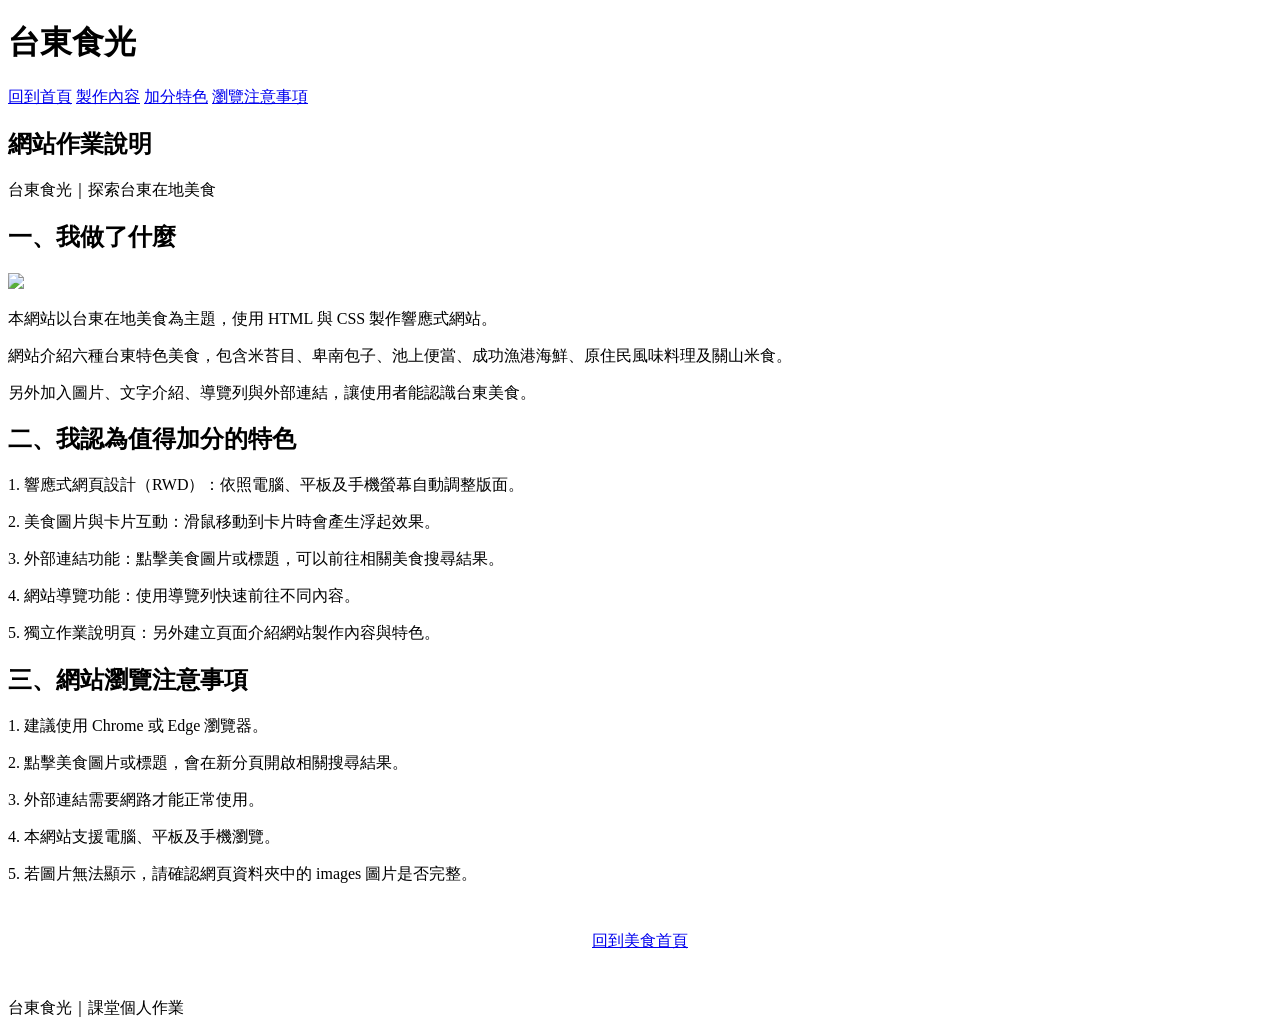
==== about.html @ 5daea2d1 "Create about.html" ====
<!DOCTYPE html>
<html lang="zh-Hant">
<head>
    <meta charset="UTF-8">
    <meta name="viewport" content="width=device-width, initial-scale=1.0">
    <link rel="stylesheet" href="style.css">
    <title>作業說明｜台東食光</title>
</head>
<body>

    <header>
        <h1>台東食光</h1>
        <nav>
            <a href="index.html">回到首頁</a>
            <a href="#work">製作內容</a>
            <a href="#features">加分特色</a>
            <a href="#notes">瀏覽注意事項</a>
        </nav>
    </header>

    <main>
        <section class="hero">
            <h2>網站作業說明</h2>
            <p>台東食光｜探索台東在地美食</p>
        </section>

        <section id="about">
            <h2 id="work">一、我做了什麼</h2>
            <div class="author-photo">
    <img src="images/my-photo.jpg"
</div>
            <p>本網站以台東在地美食為主題，使用 HTML 與 CSS 製作響應式網站。</p>
            <p>網站介紹六種台東特色美食，包含米苔目、卑南包子、池上便當、成功漁港海鮮、原住民風味料理及關山米食。</p>
            <p>另外加入圖片、文字介紹、導覽列與外部連結，讓使用者能認識台東美食。</p>
        </section>

        <section id="features">
            <h2>二、我認為值得加分的特色</h2>
            <p>1. 響應式網頁設計（RWD）：依照電腦、平板及手機螢幕自動調整版面。</p>
            <p>2. 美食圖片與卡片互動：滑鼠移動到卡片時會產生浮起效果。</p>
            <p>3. 外部連結功能：點擊美食圖片或標題，可以前往相關美食搜尋結果。</p>
            <p>4. 網站導覽功能：使用導覽列快速前往不同內容。</p>
            <p>5. 獨立作業說明頁：另外建立頁面介紹網站製作內容與特色。</p>
        </section>

        <section id="notes">
            <h2>三、網站瀏覽注意事項</h2>
            <p>1. 建議使用 Chrome 或 Edge 瀏覽器。</p>
            <p>2. 點擊美食圖片或標題，會在新分頁開啟相關搜尋結果。</p>
            <p>3. 外部連結需要網路才能正常使用。</p>
            <p>4. 本網站支援電腦、平板及手機瀏覽。</p>
            <p>5. 若圖片無法顯示，請確認網頁資料夾中的 images 圖片是否完整。</p>
        </section>

        <div style="text-align:center; padding:30px;">
            <a href="index.html">回到美食首頁</a>
        </div>
    </main>

    <footer>
        <p>台東食光｜課堂個人作業</p>
    </footer>

</body>
</html>
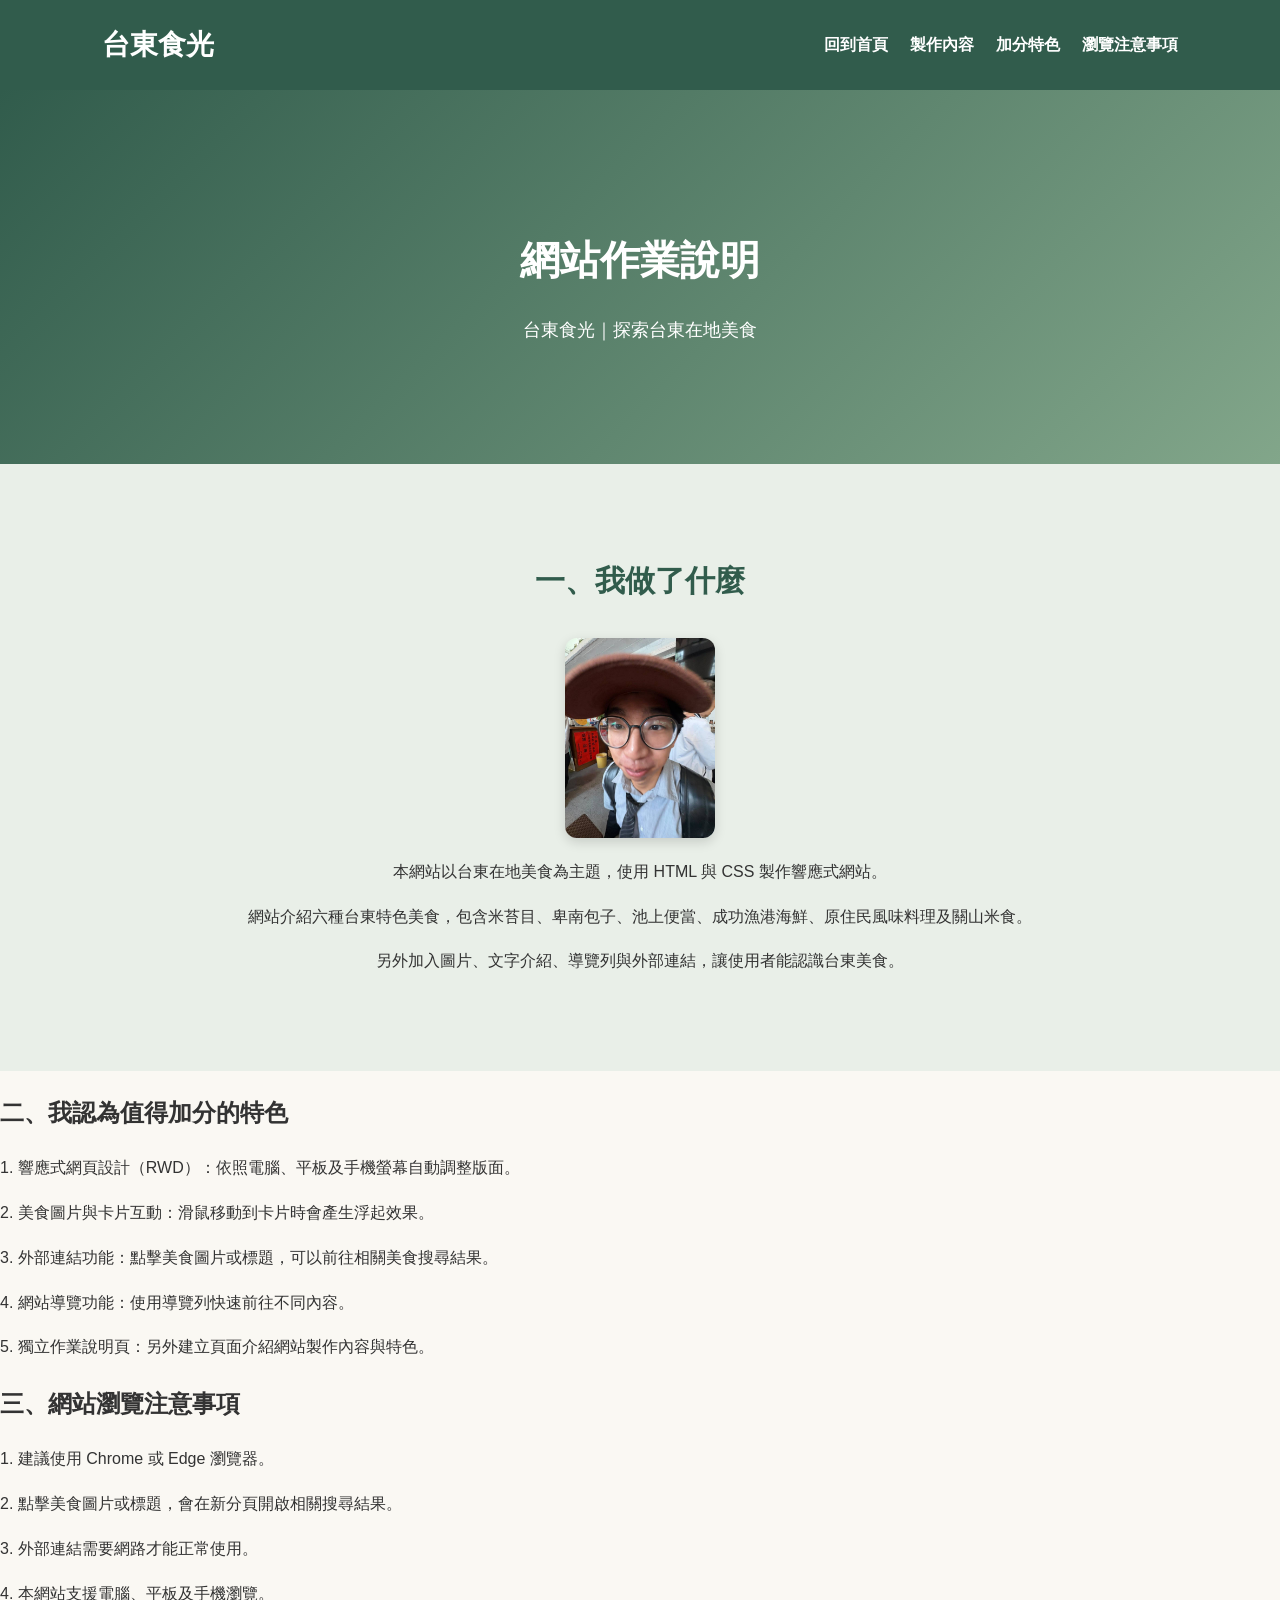
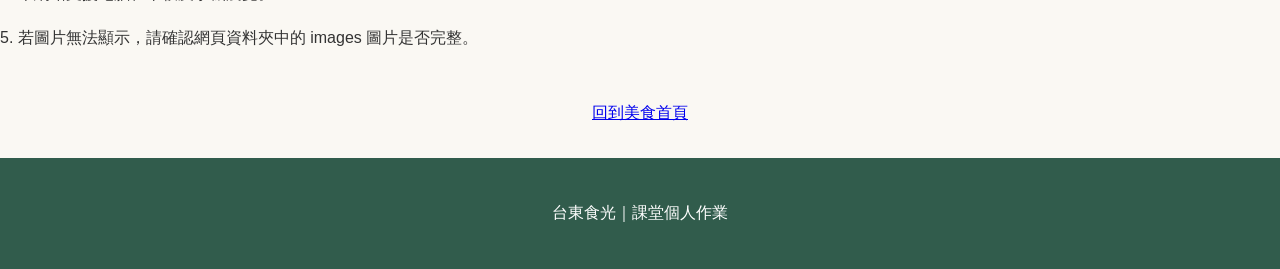
==== commit 44518198: "Update about.html" ====
--- a/about.html
+++ b/about.html
@@ -28,7 +28,7 @@
         <section id="about">
             <h2 id="work">一、我做了什麼</h2>
             <div class="author-photo">
-    <img src="images/my-photo.jpg"
+    <img src="my-photo.jpg"
 </div>
             <p>本網站以台東在地美食為主題，使用 HTML 與 CSS 製作響應式網站。</p>
             <p>網站介紹六種台東特色美食，包含米苔目、卑南包子、池上便當、成功漁港海鮮、原住民風味料理及關山米食。</p>
--- a/style.css
+++ b/style.css
@@ -0,0 +1,227 @@
+
+/* 全網站基本設定 */
+* {
+    box-sizing: border-box;
+}
+
+html {
+    scroll-behavior: smooth;
+}
+
+body {
+    margin: 0;
+    font-family: "Microsoft JhengHei", sans-serif;
+    color: #333;
+    background-color: #faf8f3;
+    line-height: 1.8;
+}
+
+/* 導覽列 */
+header {
+    background-color: #315c4c;
+    color: white;
+    padding: 20px 8%;
+    display: flex;
+    justify-content: space-between;
+    align-items: center;
+    flex-wrap: wrap;
+}
+
+header h1 {
+    margin: 0;
+    font-size: 28px;
+}
+
+nav {
+    display: flex;
+    flex-wrap: wrap;
+    gap: 22px;
+}
+
+nav a {
+    color: white;
+    text-decoration: none;
+    font-weight: bold;
+}
+
+nav a:hover {
+    color: #f4cf85;
+}
+
+/* 首頁主視覺 */
+.hero {
+    background: linear-gradient(135deg, #315c4c, #82a68a);
+    color: white;
+    text-align: center;
+    padding: 100px 20px;
+}
+
+.hero h2 {
+    font-size: 40px;
+    margin-bottom: 10px;
+}
+
+.hero p {
+    font-size: 18px;
+}
+
+.hero a {
+    display: inline-block;
+    margin-top: 20px;
+    padding: 12px 28px;
+    background-color: #f4cf85;
+    color: #315c4c;
+    border-radius: 30px;
+    text-decoration: none;
+    font-weight: bold;
+}
+
+/* 美食介紹區 */
+#foods,
+#about {
+    padding: 65px 8%;
+}
+
+#foods > h2,
+#about h2 {
+    text-align: center;
+    font-size: 30px;
+    color: #315c4c;
+}
+
+#foods > p {
+    text-align: center;
+    margin-bottom: 35px;
+}
+
+/* 美食卡片 */
+#foods {
+    display: grid;
+    grid-template-columns: repeat(3, minmax(0, 1fr));
+    gap: 22px;
+}
+
+#foods > h2,
+#foods > p {
+    grid-column: 1 / -1;
+}
+
+#foods article {
+    background-color: white;
+    padding: 20px;
+    border-radius: 15px;
+    box-shadow: 0 4px 15px rgba(0, 0, 0, 0.07);
+    transition: transform 0.3s;
+    min-width: 0;
+}
+
+#foods article:hover {
+    transform: translateY(-6px);
+}
+
+#foods article h3 {
+    color: #315c4c;
+}
+
+/* 六張美食圖片 */
+#foods article img {
+    width: 100%;
+    height: 180px;
+    object-fit: cover;
+    display: block;
+    border-radius: 10px;
+}
+
+/* 關於台東 */
+#about {
+    background-color: #e9efe8;
+    text-align: center;
+}
+
+/* 頁尾 */
+footer {
+    background-color: #315c4c;
+    color: white;
+    text-align: center;
+    padding: 25px;
+}
+
+/* 平板：兩欄 */
+@media (max-width: 768px) {
+    header {
+        flex-direction: column;
+        gap: 15px;
+    }
+
+    nav {
+        justify-content: center;
+        gap: 12px;
+    }
+
+    .hero {
+        padding: 65px 20px;
+    }
+
+    .hero h2 {
+        font-size: 28px;
+    }
+
+    #foods {
+        grid-template-columns: repeat(2, minmax(0, 1fr));
+        padding: 40px 5%;
+    }
+
+    #about {
+        padding: 45px 6%;
+    }
+}
+
+/* 手機：一欄 */
+@media (max-width: 480px) {
+    #foods {
+        grid-template-columns: 1fr;
+    }
+
+    .hero h2 {
+        font-size: 24px;
+    }
+
+    nav {
+        gap: 10px;
+        font-size: 14px;
+    }
+}
+
+/* 頁尾作業說明連結 */
+footer a {
+    display: inline-block;
+    color: #315c4c;
+    background-color: #f4cf85;
+    padding: 10px 25px;
+    border-radius: 25px;
+    text-decoration: none;
+    font-weight: bold;
+    transition: 0.3s;
+}
+
+footer a:hover {
+    background-color: white;
+    transform: translateY(-3px);
+}
+
+/* 作業說明頁面的個人照片 */
+.author-photo {
+    text-align: center;
+    margin: 30px auto;
+}
+
+.author-photo img {
+    width: 150px;
+    height: 200px;
+    max-width: 150px;
+    object-fit: cover;
+    display: block;
+    margin: 20px auto;
+    border-radius: 12px;
+    box-shadow: 0 4px 12px rgba(0, 0, 0, 0.15);
+}
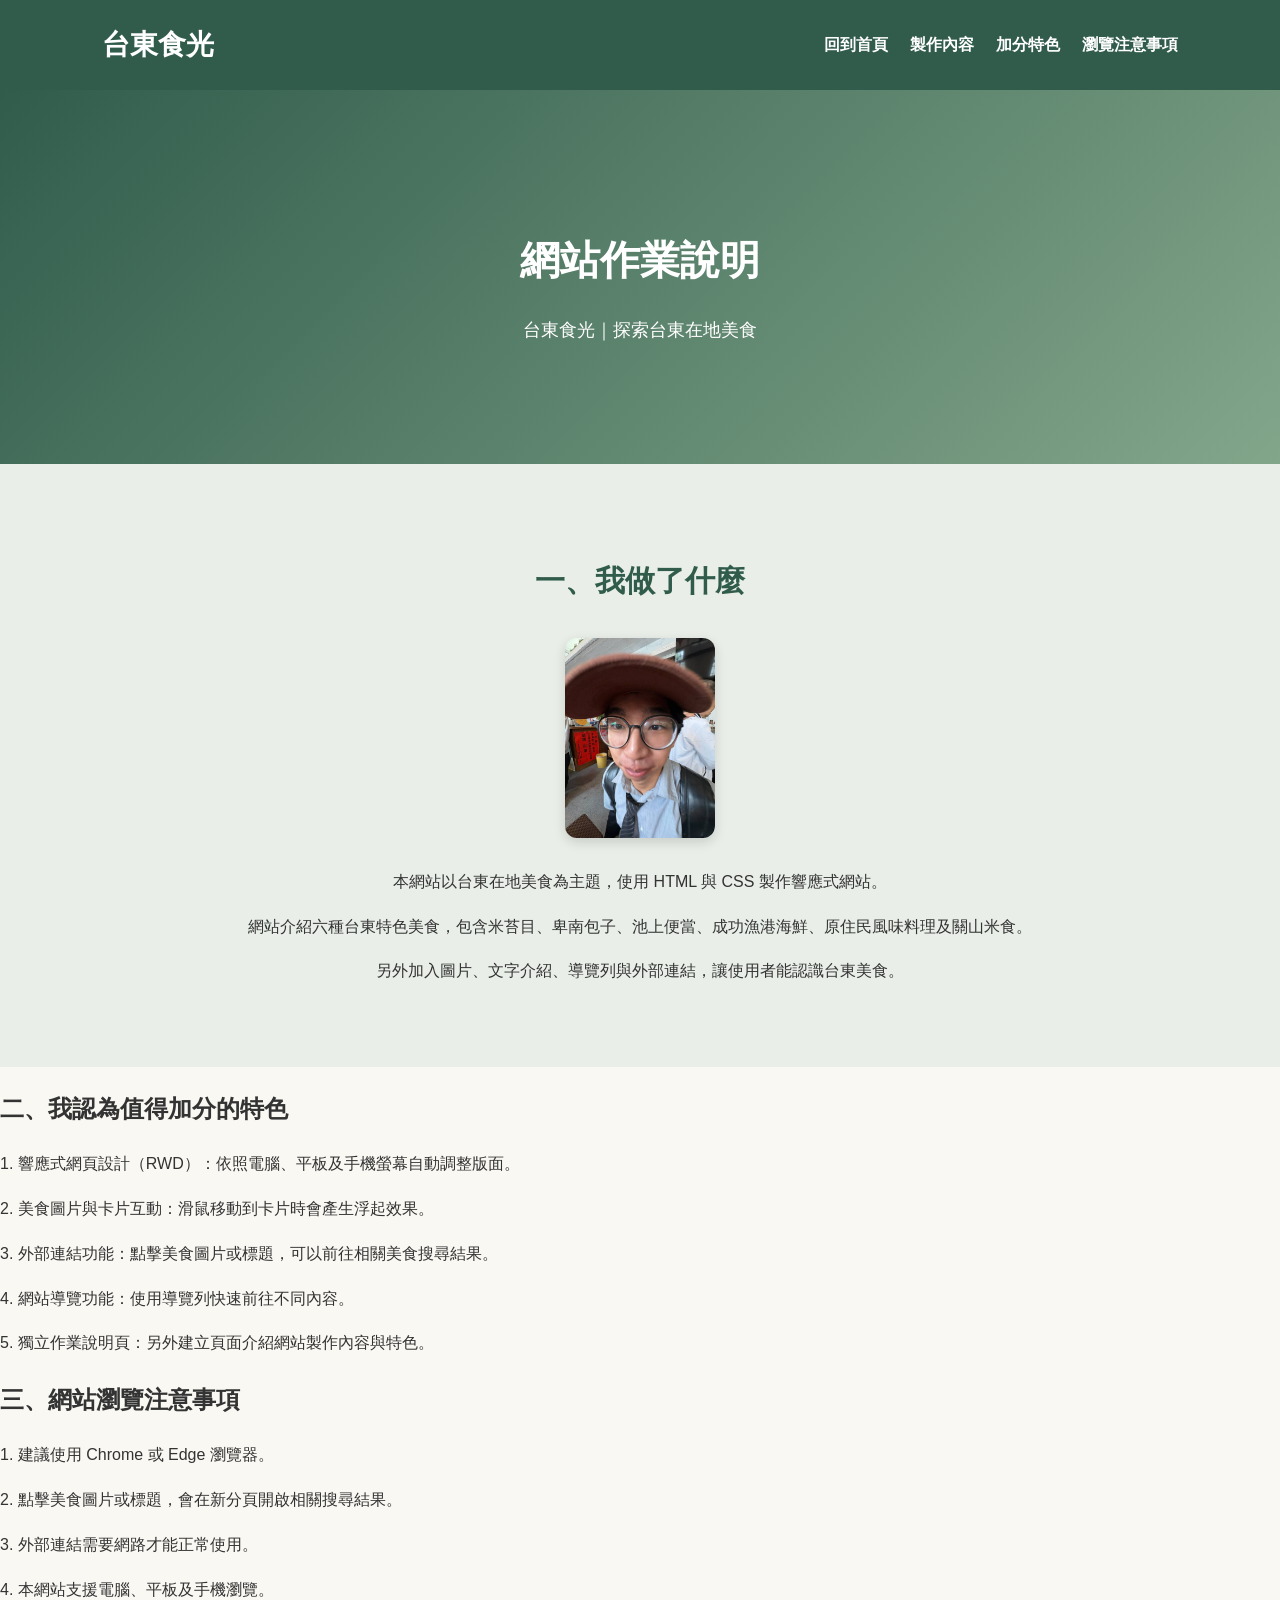
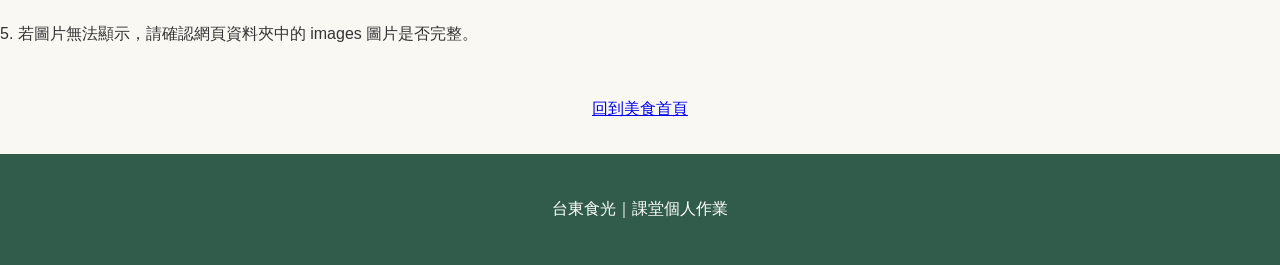
==== commit f4814f0e: "Update about.html" ====
--- a/about.html
+++ b/about.html
@@ -28,7 +28,7 @@
         <section id="about">
             <h2 id="work">一、我做了什麼</h2>
             <div class="author-photo">
-    <img src="my-photo.jpg"
+    <img src="my-photo.jpg" alt="我的個人照片">
 </div>
             <p>本網站以台東在地美食為主題，使用 HTML 與 CSS 製作響應式網站。</p>
             <p>網站介紹六種台東特色美食，包含米苔目、卑南包子、池上便當、成功漁港海鮮、原住民風味料理及關山米食。</p>
